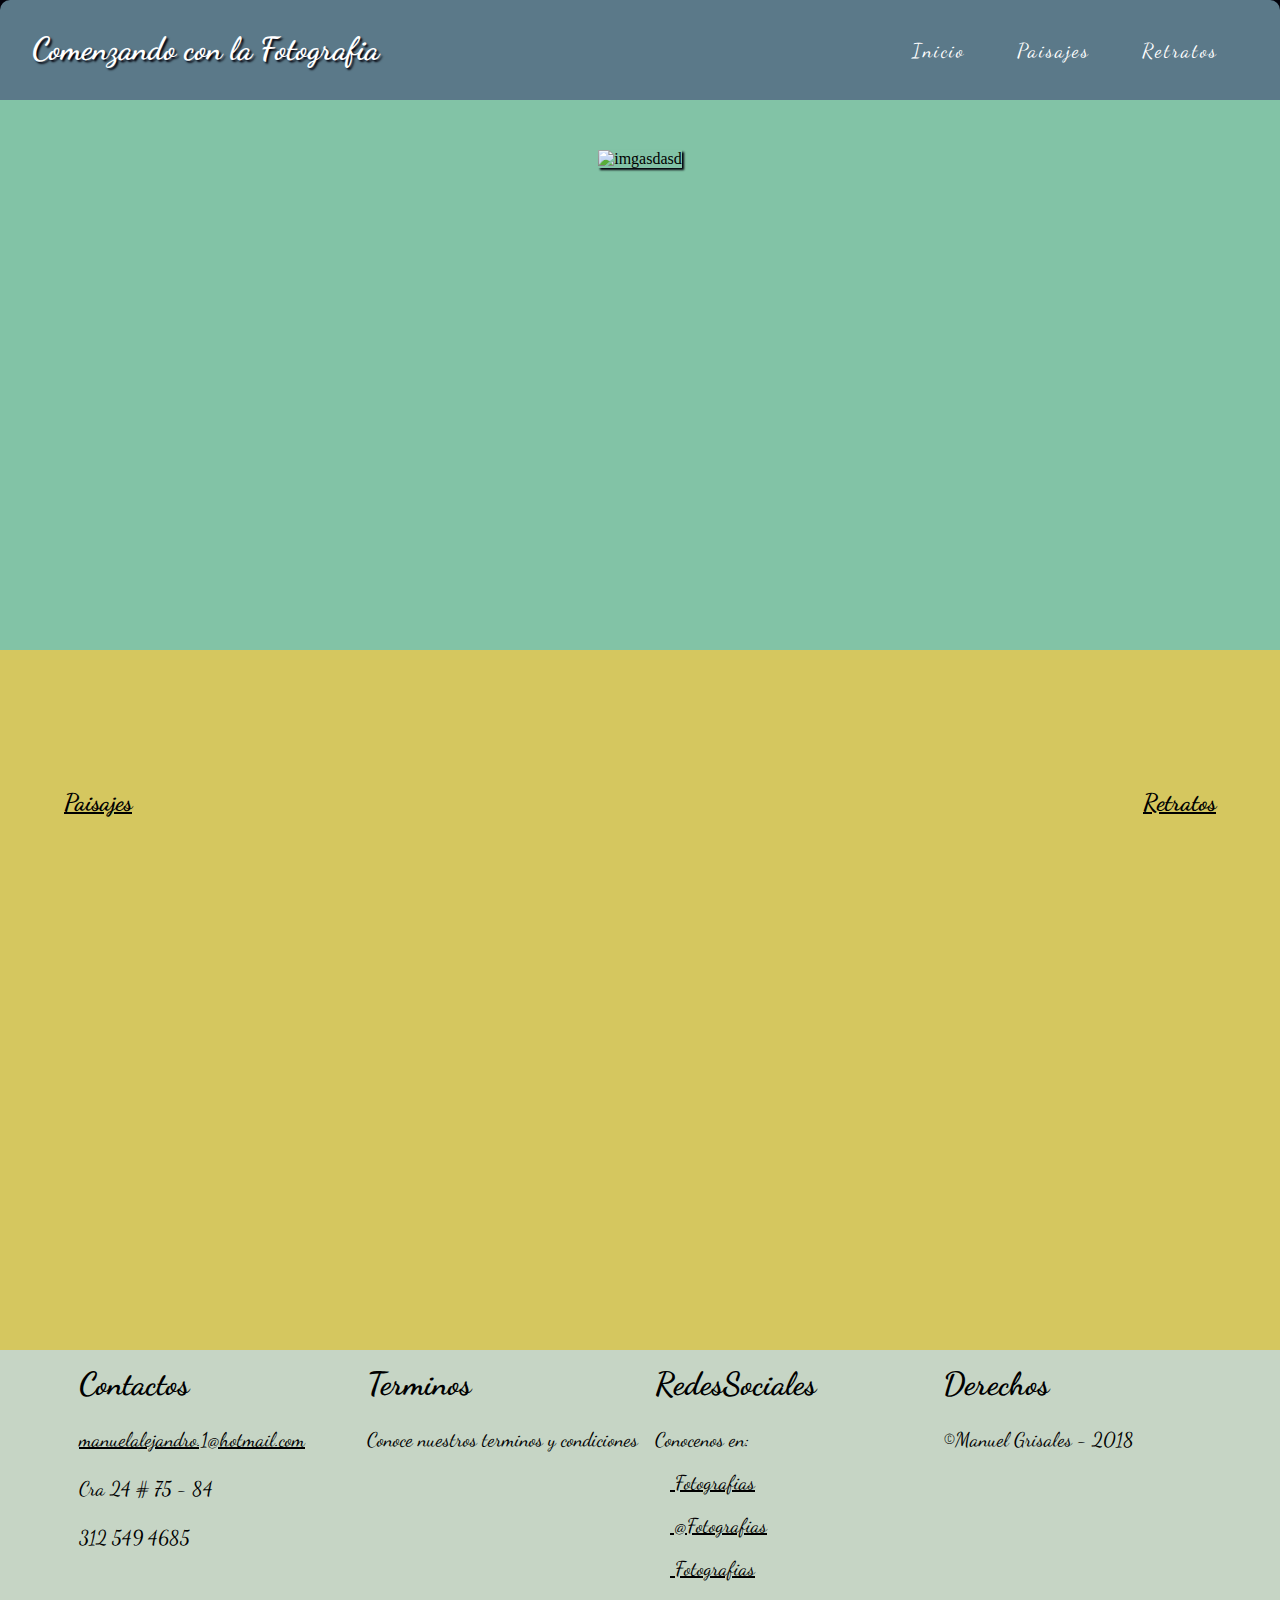
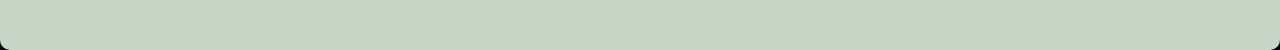
==== Comenzando con Fotografias/Paisajes/html/Paisajes.html @ 4d8d3c30 "Primera base terminada." ====
<!DOCTYPE html>
<html lang="">
<head>
    <meta charset="utf-8">
    <meta name="viewport" content="width=device-width, initial-scale=1.0">
    <title></title>
    <link href="https://fonts.googleapis.com/css?family=Dancing+Script:700" rel="stylesheet">
    <link rel="stylesheet" href="../css/Style.css">
</head>
<body>
    <header id="Cabecera">
       <div class="ancho">
          <div class="logo">
        <h1>Comenzando con la Fotografia</h1>
            </div>
        <nav>
            <ul>
                <li><a href="">Inicio</a></li>
                <li><a href="">Paisajes</a></li>
                <li><a href="">Retratos</a></li>
            </ul>
        </nav>
     </div>
    </header>
    <div class="imgCentral">
        <img src="../Images/Rainbow.jpg" width="800px" height="450px" alt="imgasdasd">
    </div>
    <div class="imgSecundaria">
    	<div class="Imagenes2">
    	<div class="Img1">
    		<img src="../Images/Bunny1.jpg" alt="">
    		<h2>Paisajes</h2>
    	</div>
    	<div class="Img2">
    		<img src="../Images/Bunny2.jpg" alt="">
    		<h2>Retratos</h2>
    	</div>
    	</div>
    </div>
  	<footer>
  	  <div class="Cont">
  		<div class="Columnas">
  			<div class="row">
  				<h1>Contactos</h1>
  				<p id="Correo">manuelalejandro.1@hotmail.com</p>
  				<p>Cra 24 # 75 - 84</p>
  				<p>312 549 4685</p>
  			</div>
  			<div class="row">
  				<h1>Terminos</h1>
  				<p>Conoce nuestros terminos y condiciones</p>
  			</div>
  			<div class="row">
  				<h1>RedesSociales</h1>
  				<p>Conocenos en:</p><br>
  				<a href=""><img src="../icon/facebook.png" alt=""> Fotografias</a><br><br>
  				<a href=""><img src="../icon/twitter.png" alt=""> @Fotografias</a><br><br>
  				<a href=""><img src="../icon/instagram.png" alt=""> Fotografias</a>
  			</div>
  			<div class="row">
  				<h1>Derechos</h1>
  				<p>&copy;Manuel Grisales - 2018</p>
  			</div>
  		</div>
  	   </div>
  	</footer>
</body>
</html>
---- Comenzando con Fotografias/Paisajes/css/Style.css ----
*{
    margin: 0;
    padding: 0;
}
body{
   background-color: #02010a;
}

#Cabecera{
    width: 100%;
    height: 100px;
  background-color: #5b7989;
    border-radius: 10px 10px 0px 0px;
}
.ancho{
  width: 95%;
  height: 100px;
  margin:auto;
}

.logo{
    width: 60%;
  height: 70px;
  color: black;
  float: left;
  padding-top: 30px;
  box-sizing: border-box;
  font-weight: bold;
  
}

.logo h1{
    color: white;
    font-family: 'Dancing Script', cursive;
    text-shadow: 2px 2px 2px #02010a;
}

nav{
    width: 100%;
  height: 100px;
  text-align: right;
  padding-top: 39px;
  box-sizing: border-box;
}

nav ul{
    padding-right: 30px;
}

nav ul li{
    display: inline;
}

nav ul li a{
    color: white;
  text-decoration: none;
  padding-left: 48px;
  font-size: 20px;
  letter-spacing: 2px;
  font-family: 'Dancing Script', cursive;
}

.imgCentral{
    width: 100%;
    height: 500px;
    background-color: #82c3a6;
	display: block;
	padding-top: 50px;
	text-align: center;
}

img[src$=jpg]{
	box-shadow: 2px 2px 2px #02010a;
}

.imgSecundaria{
	width: 100%;
	height: 700px;
    background-color: #d5c75f;
	text-align: center;
}

.Imagenes2{
	width: 90%;
	height: 700px;
	text-align: center;
	margin: auto;
}

.Img1{
	float: left;
	text-align: center;
}

.Img2{
	float: right;
	text-align: center;
}

h2{
	padding-top: 5px;
	text-decoration: underline;
	font-family: 'Dancing Script', cursive;
}

.Img1, .Img2{
	padding-top: 115px;
}

footer{
	width: 100%;
	height: 300px;
	background-color:  #C6d5c5;
	border-radius: 0 0 10px 10px;
}

.Cont{
	width: 90%;
	height: 300px;
	margin: auto;
}

.Columnas{
	height: 100%;
	display: flex;
}

.row{
	width: 25%;
	text-align: ;
	padding-top: 15px;
	padding-left: 15px;
	font-family: 'Dancing Script', cursive;
}

.row p{
	padding-top: 25px;
	padding-left:px;
	font-size: 20px;
}

.row a{
	padding-top: 25px;
	padding-left:px;
	font-size: 20px;
}
.row img{
	width: 15px;
	height: 15px;
}

#Correo{
	text-decoration: underline;
}

.row a{
	color: black;
}
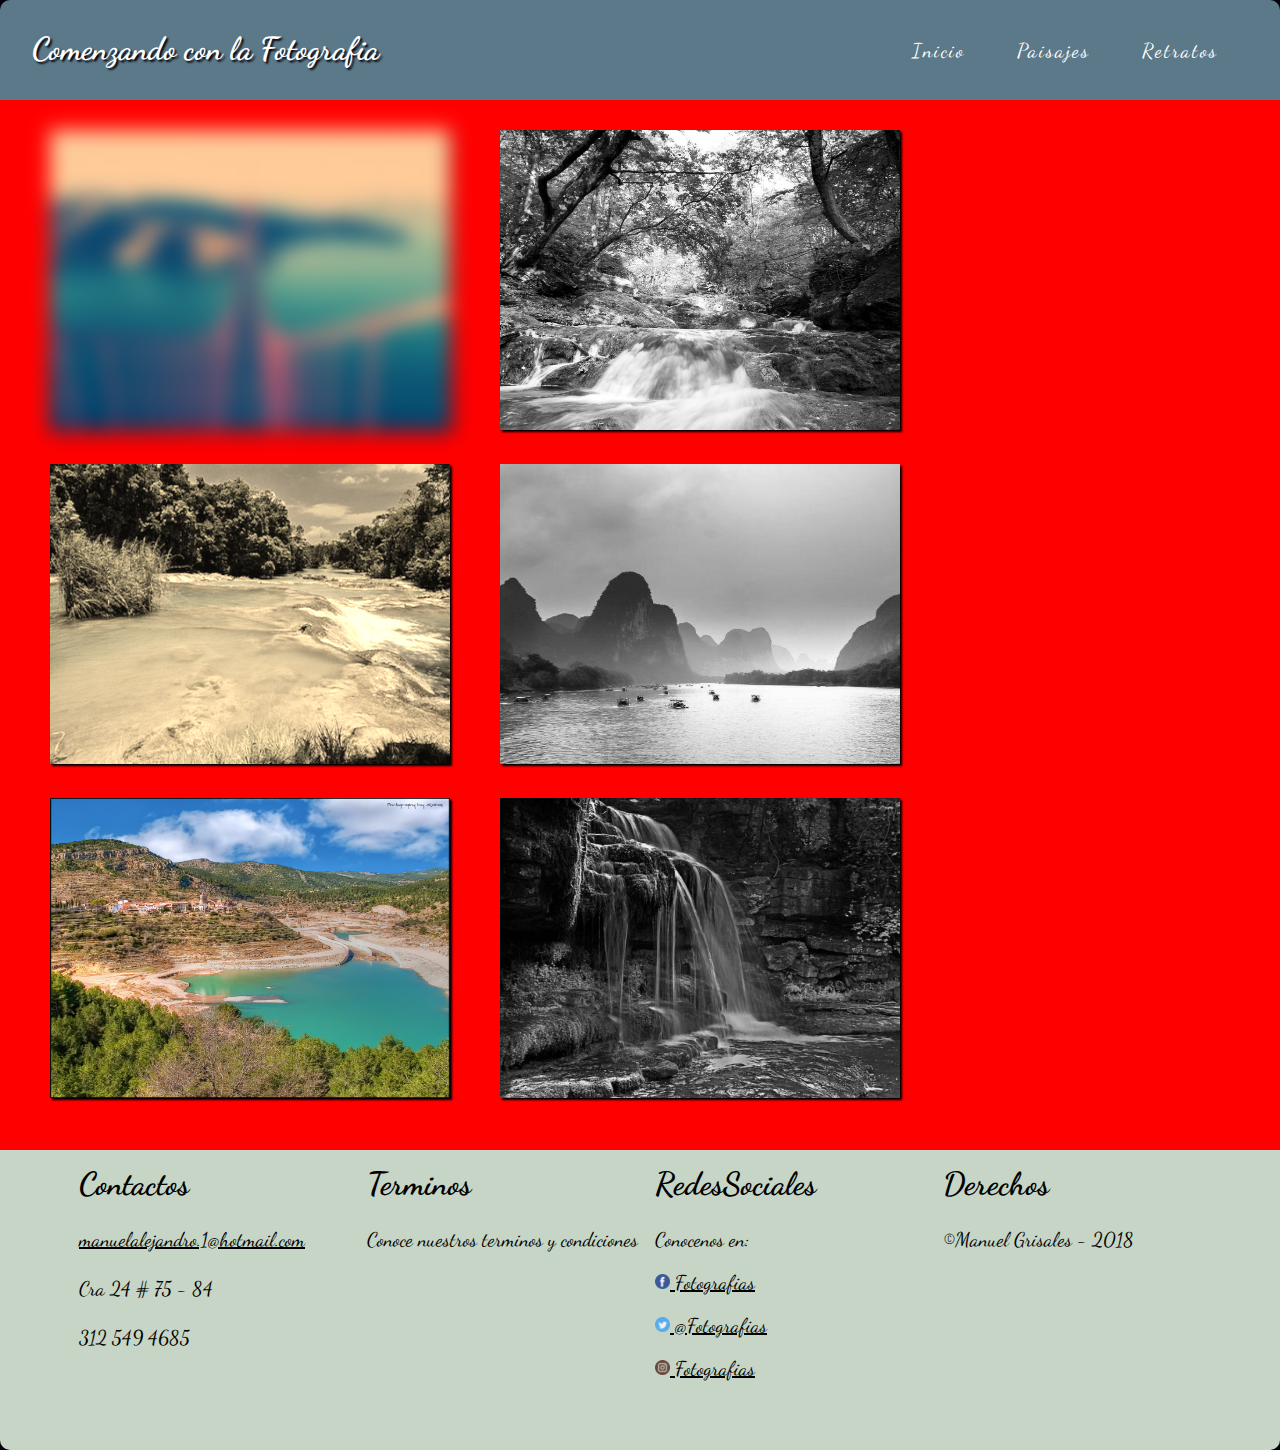
==== commit bf32a06d: "Terminadas paginas base y comenzado Responsive" ====
--- a/Comenzando con Fotografias/Paisajes/html/Paisajes.html
+++ b/Comenzando con Fotografias/Paisajes/html/Paisajes.html
@@ -6,6 +6,7 @@
     <title></title>
     <link href="https://fonts.googleapis.com/css?family=Dancing+Script:700" rel="stylesheet">
     <link rel="stylesheet" href="../css/Style.css">
+    <link rel="stylesheet" href="../css/Responsive.css">
 </head>
 <body>
     <header id="Cabecera">
@@ -15,49 +16,68 @@
             </div>
         <nav>
             <ul>
-                <li><a href="">Inicio</a></li>
-                <li><a href="">Paisajes</a></li>
-                <li><a href="">Retratos</a></li>
+                <li><a href="../../Index/html/index.html">Inicio</a></li>
+                <li><a href="Paisajes.html">Paisajes</a></li>
+                <li><a href="../../Retratos/html/Retratos.html">Retratos</a></li> 
             </ul>
         </nav>
      </div>
     </header>
-    <div class="imgCentral">
-        <img src="../Images/Rainbow.jpg" width="800px" height="450px" alt="imgasdasd">
-    </div>
-    <div class="imgSecundaria">
-    	<div class="Imagenes2">
-    	<div class="Img1">
-    		<img src="../Images/Bunny1.jpg" alt="">
-    		<h2>Paisajes</h2>
-    	</div>
-    	<div class="Img2">
-    		<img src="../Images/Bunny2.jpg" alt="">
-    		<h2>Retratos</h2>
-    	</div>
-    	</div>
-    </div>
+    <div class="Galeria">
+    <div class="cont">
+    <div class="Responsive">
+  		<div class="Imagen1">
+			<img src="../Images/Puente.jpg" alt="Cinque Terre" width="400" height="300">
+  		</div>
+	</div>
+ 	<div class="Responsive">
+  		<div class="Imagen2">
+			<img src="../Images/Bosque.jpg" alt="Cinque Terre" width="400" height="300">
+  		</div>
+	</div>
+	<div class="Responsive">
+  		<div class="Imagen3">
+			<img src="../Images/Arena.jpg" alt="Cinque Terre" width="400" height="300">
+  		</div>
+	</div>
+	<div class="Responsive">
+  		<div class="Imagen4">
+			<img src="../Images/Aful.jpg" alt="Cinque Terre" width="400" height="300">
+  		</div>
+	</div>
+	<div class="Responsive">
+  		<div class="Imagen5">
+			<img src="../Images/Monta.jpg" alt="Cinque Terre" width="400" height="300">
+  		</div>
+	</div>
+	<div class="Responsive">
+  		<div class="Imagen6">
+			<img src="../Images/Cascada.jpg" alt="Cinque Terre" width="400" height="300">
+  		</div>
+	</div>
+	</div>
+ 	</div>
   	<footer>
   	  <div class="Cont">
   		<div class="Columnas">
-  			<div class="row">
+  			<div class="row1">
   				<h1>Contactos</h1>
   				<p id="Correo">manuelalejandro.1@hotmail.com</p>
   				<p>Cra 24 # 75 - 84</p>
   				<p>312 549 4685</p>
   			</div>
-  			<div class="row">
+  			<div class="row2">
   				<h1>Terminos</h1>
   				<p>Conoce nuestros terminos y condiciones</p>
   			</div>
-  			<div class="row">
+  			<div class="row3">
   				<h1>RedesSociales</h1>
   				<p>Conocenos en:</p><br>
   				<a href=""><img src="../icon/facebook.png" alt=""> Fotografias</a><br><br>
   				<a href=""><img src="../icon/twitter.png" alt=""> @Fotografias</a><br><br>
   				<a href=""><img src="../icon/instagram.png" alt=""> Fotografias</a>
   			</div>
-  			<div class="row">
+  			<div class="row4">
   				<h1>Derechos</h1>
   				<p>&copy;Manuel Grisales - 2018</p>
   			</div>
@@ -65,4 +85,4 @@
   	   </div>
   	</footer>
 </body>
-</html>
+</html>--- a/Comenzando con Fotografias/Paisajes/css/Style.css
+++ b/Comenzando con Fotografias/Paisajes/css/Style.css
@@ -9,8 +9,25 @@
 #Cabecera{
     width: 100%;
     height: 100px;
-  background-color: #5b7989;
+  	background-color: #5b7989;
     border-radius: 10px 10px 0px 0px;
+	animation-name: Cabecera-animacion;
+	animation-duration: 2s;
+	-webkit-animation-delay: 1s;
+	-moz-animation-delay: 1s;
+	-o-animation-delay: 1s; 
+	animation-delay: 1s;
+}
+@keyframes Cabecera-animacion {
+	0%{
+		margin-top: 150%;
+	}
+	60%{
+		margin-top: -5%;
+	}
+	100%{
+		margin-top: 0%;
+	}
 }
 .ancho{
   width: 95%;
@@ -36,11 +53,12 @@
 }
 
 nav{
-    width: 100%;
-  height: 100px;
+   width: 35%;
   text-align: right;
   padding-top: 39px;
   box-sizing: border-box;
+  margin: auto;
+  float: right;
 }
 
 nav ul{
@@ -60,52 +78,40 @@
   font-family: 'Dancing Script', cursive;
 }
 
-.imgCentral{
-    width: 100%;
-    height: 500px;
-    background-color: #82c3a6;
-	display: block;
-	padding-top: 50px;
-	text-align: center;
-}
-
 img[src$=jpg]{
 	box-shadow: 2px 2px 2px #02010a;
 }
 
-.imgSecundaria{
+.Galeria{
 	width: 100%;
 	height: 700px;
-    background-color: #d5c75f;
-	text-align: center;
+	background-color: red;
+
 }
 
-.Imagenes2{
-	width: 90%;
+.cont{
+	width: 100%;
 	height: 700px;
-	text-align: center;
 	margin: auto;
 }
 
-.Img1{
+.Responsive{
+	padding-left: 30px;
+	padding-top: 30px;
 	float: left;
-	text-align: center;
 }
 
-.Img2{
-	float: right;
-	text-align: center;
+.Imagen1 img{
+	-webkit-filter:blur(10px);
 }
 
-h2{
-	padding-top: 5px;
-	text-decoration: underline;
-	font-family: 'Dancing Script', cursive;
+.Imagen3 img{
+	-webkit-filter:sepia(90%);
 }
 
-.Img1, .Img2{
-	padding-top: 115px;
-}
+.Imagen2, .Imagen4, .Imagen6 img{
+	-webkit-filter:grayscale(100%);
+} 
 
 footer{
 	width: 100%;
@@ -125,26 +131,25 @@
 	display: flex;
 }
 
-.row{
+.row1, .row2, .row3, .row4{
 	width: 25%;
-	text-align: ;
 	padding-top: 15px;
 	padding-left: 15px;
 	font-family: 'Dancing Script', cursive;
 }
 
-.row p{
+.Columnas p{
 	padding-top: 25px;
 	padding-left:px;
 	font-size: 20px;
 }
 
-.row a{
+.row3 a{
 	padding-top: 25px;
 	padding-left:px;
 	font-size: 20px;
 }
-.row img{
+.row3 img{
 	width: 15px;
 	height: 15px;
 }
@@ -153,6 +158,6 @@
 	text-decoration: underline;
 }
 
-.row a{
+.row3 a{
 	color: black;
 }--- a/Comenzando con Fotografias/Paisajes/css/Responsive.css
+++ b/Comenzando con Fotografias/Paisajes/css/Responsive.css
@@ -0,0 +1,77 @@
+@media (max-width:900px){
+	#Cabecera{
+		height: 150px;
+		text-align: center;
+	}
+	.logo{
+		width: 100%;
+		height: 30;
+		padding-top: 20;
+		text-align: center;
+	}
+	nav{
+		padding-top: 0;
+		height: 150px;
+		float: none;
+		text-align: center;
+	}
+	nav ul{
+		padding-top: 80px;
+	}
+	nav ul li a{
+		color: red;
+	}
+	.cont{
+		width: 50%;
+		margin: auto;
+		text-align: center;
+	}
+	.Galeria{
+		height: 2050px;
+	}
+}
+
+@media (max-width:880px){
+	.Galeria{
+		float: none;
+	}
+	.Responsive{
+		text-align: center;
+	}
+}
+
+@media (min-width:900px) and (max-width:1349px){
+	.Galeria{
+		height: 1050px;
+	}
+}
+
+@media (max-width:1370px){
+	.Responsive{
+		padding-left: 50px;
+	}
+}
+
+@media (max-width:900px){
+	footer{
+		height: 780px;
+		margin: auto;
+	}
+	
+	.row1, .row2, .row3, .row4{
+		padding-top: 20px;
+		padding-left: 10px;
+		
+	}
+	
+	.Cont{
+		width: 55%;
+		margin: auto;
+	}
+	
+	.Columnas{
+		display: flex;
+		flex-direction: column;
+		margin: auto;
+	}
+}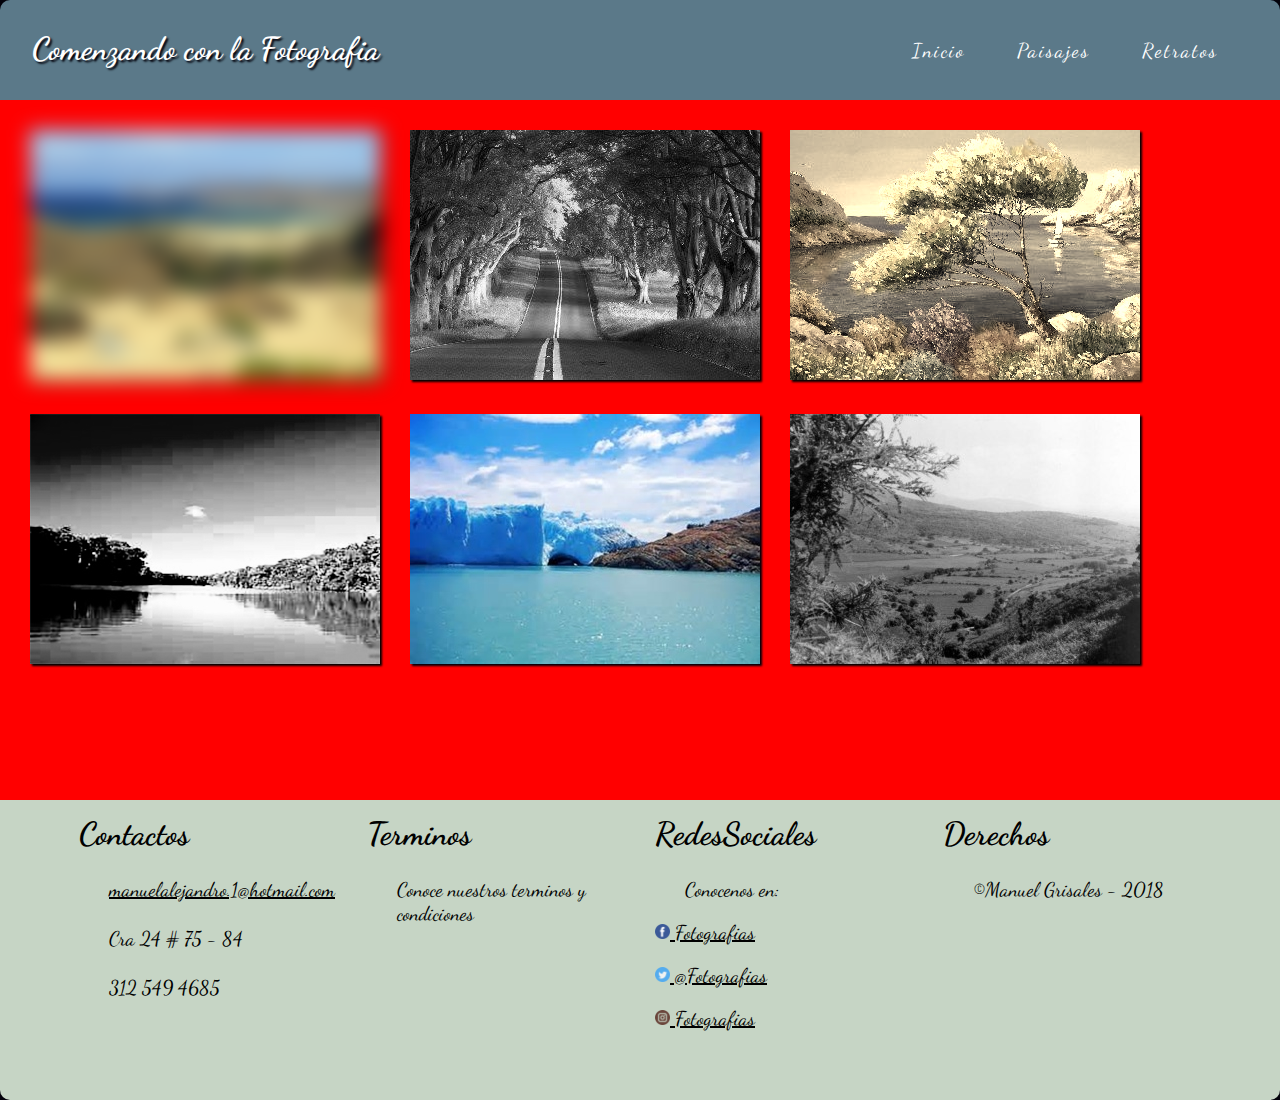
==== commit dce19678: "Proyecto terminado." ====
--- a/Comenzando con Fotografias/Paisajes/html/Paisajes.html
+++ b/Comenzando con Fotografias/Paisajes/html/Paisajes.html
@@ -27,32 +27,62 @@
     <div class="cont">
     <div class="Responsive">
   		<div class="Imagen1">
-			<img src="../Images/Puente.jpg" alt="Cinque Terre" width="400" height="300">
+			<picture>
+            <source media="(min-width: 1350px)" srcset="../Images/Main/Color.jpg">
+        	<source media="(min-width: 560px)" srcset="../Images/350x250/15.jpg">
+        	<source media="(min-width: 320px)" srcset="../Images/200x150/Boat.jpg">
+        	<img src="../Images/Small.jpg" alt="">
+        </picture>
   		</div>
 	</div>
  	<div class="Responsive">
   		<div class="Imagen2">
-			<img src="../Images/Bosque.jpg" alt="Cinque Terre" width="400" height="300">
+			<picture>
+            <source media="(min-width: 1350px)" srcset="../Images/Main/Espejo.jpg">
+        	<source media="(min-width: 560px)" srcset="../Images/350x250/Carre.jpg">
+        	<source media="(min-width: 320px)" srcset="../Images/200x150/Cascada.jpg">
+        	<img src="../Images/Small.jpg" alt="">
+        </picture>
   		</div>
 	</div>
 	<div class="Responsive">
   		<div class="Imagen3">
-			<img src="../Images/Arena.jpg" alt="Cinque Terre" width="400" height="300">
+			<picture>
+            <source media="(min-width: 1350px)" srcset="../Images/Main/Fantasia.jpg">
+        	<source media="(min-width: 560px)" srcset="../Images/350x250/Arbol.jpg">
+        	<source media="(min-width: 320px)" srcset="../Images/200x150/Flores.jpg">
+        	<img src="../Images/Small.jpg" alt="">
+        </picture>
   		</div>
 	</div>
 	<div class="Responsive">
   		<div class="Imagen4">
-			<img src="../Images/Aful.jpg" alt="Cinque Terre" width="400" height="300">
+			<picture>
+            <source media="(min-width: 1350px)" srcset="../Images/Main/Grieta.jpg">
+        	<source media="(min-width: 560px)" srcset="../Images/350x250/Selva.jpg">
+        	<source media="(min-width: 320px)" srcset="../Images/200x150/images.jpg">
+        	<img src="../Images/Small.jpg" alt="">
+        </picture>
   		</div>
 	</div>
 	<div class="Responsive">
   		<div class="Imagen5">
-			<img src="../Images/Monta.jpg" alt="Cinque Terre" width="400" height="300">
+			<picture>
+            <source media="(min-width: 1350px)" srcset="../Images/Main/Imagen.jpg">
+        	<source media="(min-width: 560px)" srcset="../Images/350x250/Lago.jpg">
+        	<source media="(min-width: 320px)" srcset="../Images/200x150/River.jpg">
+        	<img src="../Images/Small.jpg" alt="">
+        </picture>
   		</div>
 	</div>
 	<div class="Responsive">
   		<div class="Imagen6">
-			<img src="../Images/Cascada.jpg" alt="Cinque Terre" width="400" height="300">
+			<picture>
+            <source media="(min-width: 1350px)" srcset="../Images/Main/Rainbow.jpg">
+        	<source media="(min-width: 560px)" srcset="../Images/350x250/Paisa.jpg">
+        	<source media="(min-width: 320px)" srcset="../Images/200x150/River2.jpg">
+        	<img src="../Images/Small.jpg" alt="">
+        </picture>
   		</div>
 	</div>
 	</div>
--- a/Comenzando con Fotografias/Paisajes/css/Style.css
+++ b/Comenzando con Fotografias/Paisajes/css/Style.css
@@ -79,7 +79,7 @@
 }
 
 img[src$=jpg]{
-	box-shadow: 2px 2px 2px #02010a;
+	box-shadow: 2px 2px 2px #02010a; 
 }
 
 .Galeria{
@@ -109,7 +109,7 @@
 	-webkit-filter:sepia(90%);
 }
 
-.Imagen2, .Imagen4, .Imagen6 img{
+.Imagen2, .Imagen4, .Imagen6{
 	-webkit-filter:grayscale(100%);
 } 
 
@@ -140,7 +140,7 @@
 
 .Columnas p{
 	padding-top: 25px;
-	padding-left:px;
+	padding-left: 30px;
 	font-size: 20px;
 }
 
--- a/Comenzando con Fotografias/Paisajes/css/Responsive.css
+++ b/Comenzando con Fotografias/Paisajes/css/Responsive.css
@@ -18,9 +18,6 @@
 	nav ul{
 		padding-top: 80px;
 	}
-	nav ul li a{
-		color: red;
-	}
 	.cont{
 		width: 50%;
 		margin: auto;
@@ -40,21 +37,17 @@
 	}
 }
 
-@media (min-width:900px) and (max-width:1349px){
+@media (min-width:900px) and (max-width:1139px){
 	.Galeria{
 		height: 1050px;
 	}
 }
 
-@media (max-width:1370px){
-	.Responsive{
-		padding-left: 50px;
-	}
-}
+
 
 @media (max-width:900px){
 	footer{
-		height: 780px;
+		height: 1100px;
 		margin: auto;
 	}
 	
@@ -74,4 +67,73 @@
 		flex-direction: column;
 		margin: auto;
 	}
+}
+
+@media (max-width: 778px){
+	nav ul li{
+		float: right;
+		padding-top: 5px;
+		padding-right: 5px;
+	}
+	nav ul li a{
+		text-align: center;
+		padding-left: 0;
+	}
+}
+
+@media (max-width:319px){
+	nav ul li{
+		padding-top: 30px;
+	}
+	footer{
+		height: 770px; 
+	}
+}
+
+@media (min-width:320px) and (max-width:559px){
+	.Galeria{
+		height: 1200px;
+	}
+	.Responsive{
+		padding-left: 0;
+	}
+	.Cont{
+		width: 90%;
+	}
+}
+@media (max-width:320px){
+	.Columnas p{
+		padding-left: 0;
+	}
+}
+@media (max-width: 360px){
+	#Cabecera{
+		height: 250px;
+	}
+} 
+
+
+@media (min-width:559) and (max-width:650){
+	footer{
+		height: 1500px;
+	}
+}
+
+@media (max-width: 559px){
+	footer{
+		height: 900px;
+	}
+}
+
+
+@media and (max-width: 718px){
+	footer{
+		height: 1100px;
+	}
+}
+
+@media (max-width: 440px){
+	footer{
+		height: 1100px;
+	}
 }